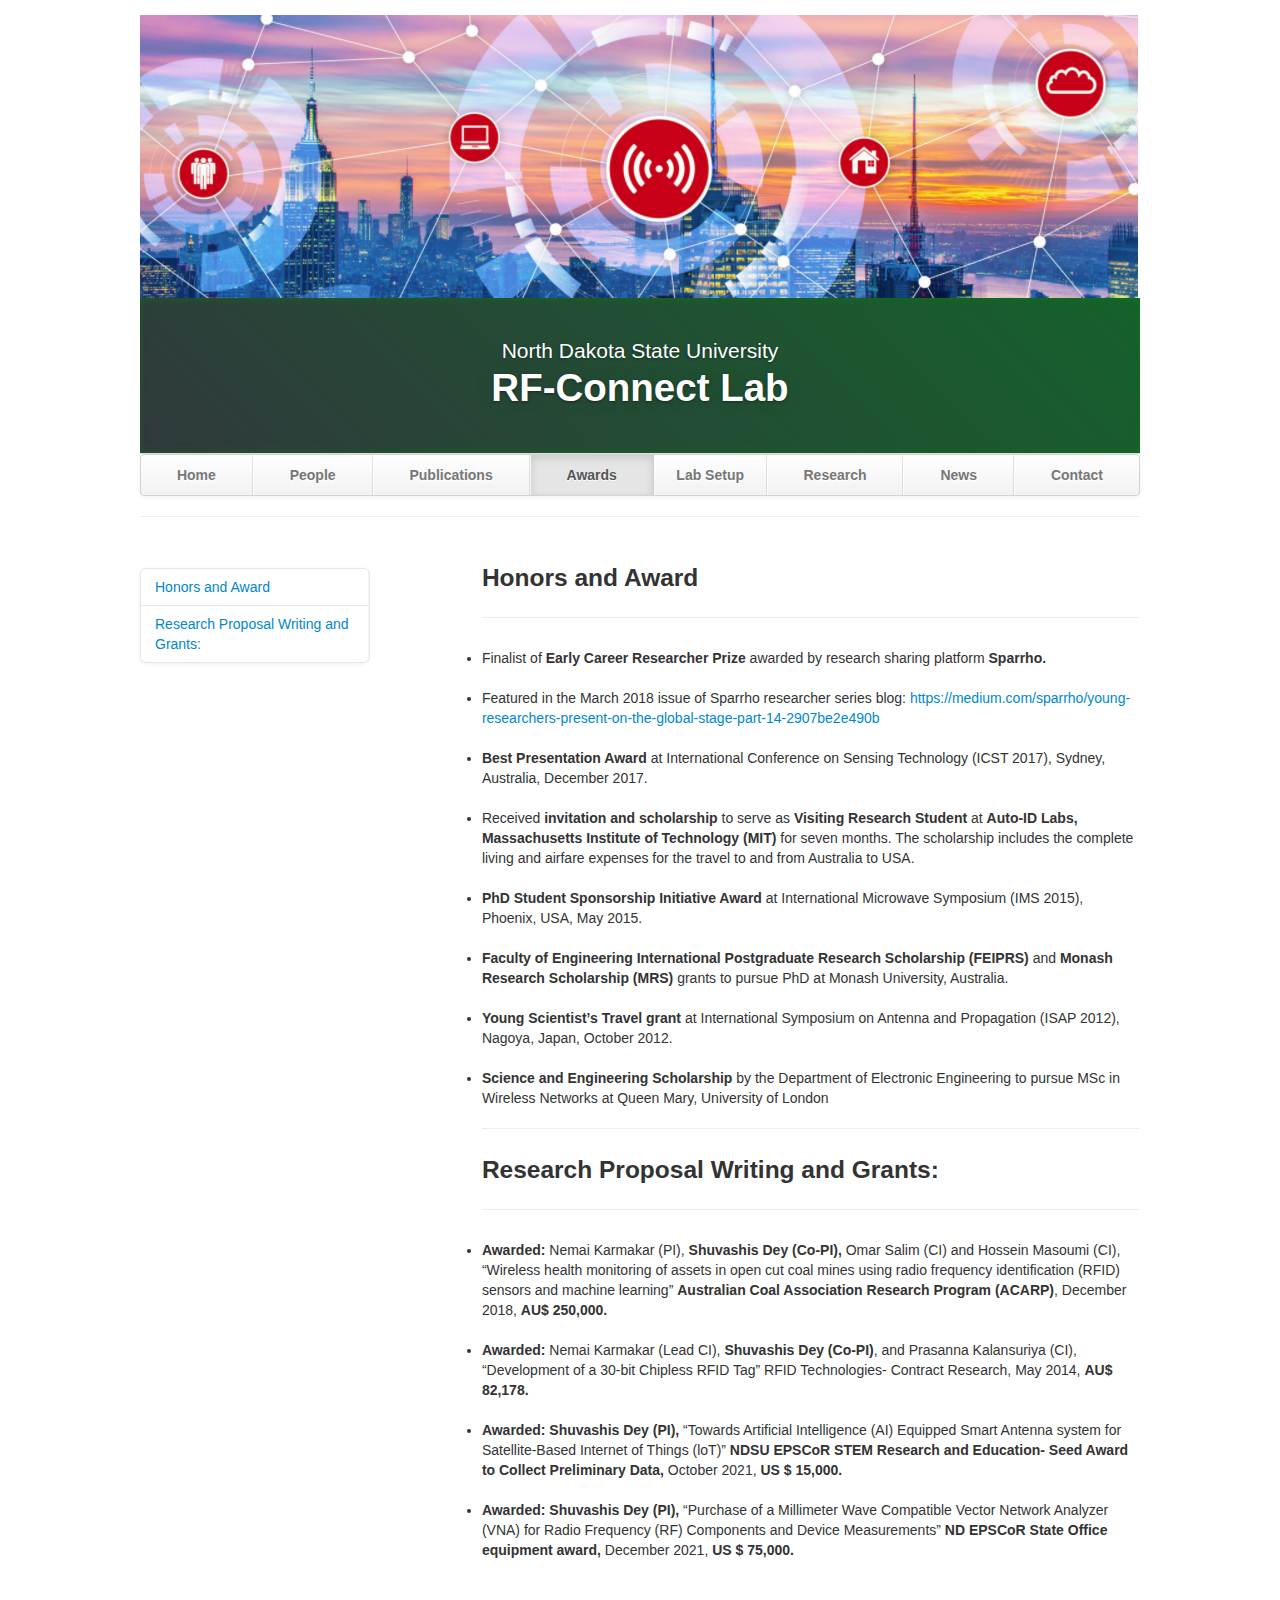
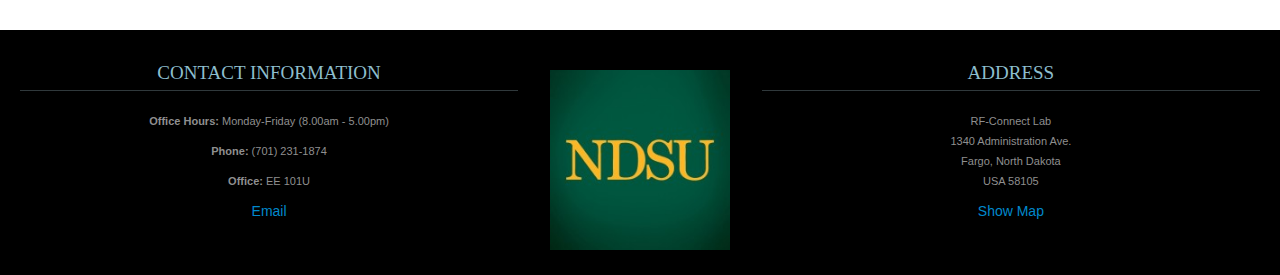
==== awards.html @ 9df84d85 "change style" ====
<!DOCTYPE html>
<html lang="en">
   <head>
      <meta charset="utf-8">
      <title>Publications</title>
      <meta name="viewport" content="width=device-width, initial-scale=1.0">
      <meta name="description" content="Research Lab, Award, North Dakota State University">
      <meta name="author" content="">
      <!-- Le styles -->
      <link href="css/bootstrap.min.css" rel="stylesheet">
      <link href="css/bootstrap-responsive.min.css" rel="stylesheet">
      <link href="css/theme.css" rel="stylesheet">
   </head>
   <body>
      <div class="container">
         <img src="img/iotCropped.png" class="img-fluid" alt="Responsive image">
         <header class="jumbotron subhead" id="overview">
            <p class="lead"> North Dakota State University </p>
            <h1>RF-Connect Lab</h1>
         </header>
         <div class="masthead">
            <div class="navbar">
               <div class="navbar-inner">
                  <div class="container">
                     <ul class="nav">
                        <li><a href="index.html">Home</a></li>
                        <li><a href="people.html">People</a></li>
                        <!-- <li><a href="research.html">Research</a></li> -->
                        <li><a href="publications.html">Publications</a></li>
                        <li class="active"><a href="awards.html">Awards</a></li>
                        <li><a href="equipments.html">Lab Setup</a></li>
                        <!-- <li><a href="gallery.html">Gallery</a></li>
                        <li><a href="news.html">News</a></li>
                        <li><a href="teaching.html">Teaching</a></li>
                        <li><a href="contact.html">Contact</a></li> -->
                        <li><a href="#">Research</a></li>
                        <!-- <li><a href="#">Publications</a></li> -->
                        <!-- <li><a href="#">Gallery</a></li> -->
                        <li><a href="#">News</a></li>
                        <!-- <li><a href="#">Teaching</a></li> -->
                        <li><a href="#">Contact</a></li>
                     </ul>
                  </div>
               </div>
            </div>
         </div>
         <!-- <img src="img/iotCropped.png" class="img-fluid" alt="Responsive image"> -->
         <hr>
         <div class="row-fluid">
            <div class="span3 bs-docs-sidebar" id="navparent">
               <ul class="nav nav-list bs-docs-sidenav" data-spy="affix" data-offset-top="200" data-offset-bottom="260">
                  <li><a href="#published"> Honors and Award</a></li>
                  <li><a href="#inreview"> Research Proposal Writing and Grants:</a></li>
               </ul>
            </div>
            <div class="span8 offset1">
               <section id="published">
                  <div class="page-header">
                     <h3>Honors and Award</h3>
                  </div>

                  <li class="publication">
                     Finalist of <b>Early Career Researcher Prize</b> awarded by research sharing platform <b>Sparrho.</b>
                  </li>

                  <li class="publication">
                     Featured in the March 2018 issue of Sparrho researcher series blog: <a>https://medium.com/sparrho/young-researchers-present-on-the-global-stage-part-14-2907be2e490b</a>
                  </li>
                  <li class="publication">
                     <b>Best Presentation Award</b> at International Conference on Sensing Technology (ICST 2017), Sydney, Australia, December 2017.
                  </li>
                  <li class="publication">
                     Received <b>invitation and scholarship</b> to serve as <b>Visiting Research Student</b> at <b>Auto-ID Labs, Massachusetts Institute of Technology (MIT)</b> for seven months. The scholarship includes the complete living and airfare expenses for the travel to and from Australia to USA.
                  </li>
                  <li class="publication">
                     <b>PhD Student Sponsorship Initiative Award</b> at International Microwave Symposium (IMS 2015), Phoenix, USA, May 2015.
                  </li>
                  <li class="publication">
                     <b>Faculty of Engineering International Postgraduate Research Scholarship (FEIPRS)</b> and <b>Monash Research Scholarship (MRS)</b> grants to pursue PhD at Monash University, Australia.
                  </li>
                  <li class="publication">
                     <b>Young Scientist’s Travel grant</b> at International Symposium on Antenna and Propagation (ISAP 2012), Nagoya, Japan, October 2012.
                  </li>
                  <li class="publication">
                     <b>Science and Engineering Scholarship</b> by the Department of Electronic Engineering to pursue MSc in Wireless Networks at Queen Mary, University of London
                  </li>



               </section>
               <hr>
               <section id="inreview">
                  <div class="page-header">
                     <h3>Research Proposal Writing and Grants:</h3>
                  </div>
                  <li class="publication">
                     <b>Awarded:</b> Nemai Karmakar (PI), <b>Shuvashis Dey (Co-PI),</b> Omar Salim (CI) and Hossein Masoumi (CI), “Wireless health monitoring of assets in open cut coal mines using radio frequency identification (RFID) sensors and machine learning” <b>Australian Coal Association Research Program (ACARP)</b>, December 2018, <b>AU$ 250,000.</b>
                  </li>
                  <li class="publication">
                     <b>Awarded:</b> Nemai Karmakar (Lead CI), <b>Shuvashis Dey (Co-PI)</b>, and Prasanna Kalansuriya (CI), “Development of a 30-bit Chipless RFID Tag” RFID Technologies- Contract Research, May 2014, <b>AU$ 82,178.</b>
                  </li>
                  <li class="publication">
                     <b>Awarded: Shuvashis Dey (PI),</b> “Towards Artificial Intelligence (AI) Equipped Smart Antenna system for Satellite-Based Internet of Things (loT)” <b>NDSU EPSCoR STEM Research and Education- Seed Award to Collect Preliminary Data,</b> October 2021, <b>US $ 15,000.</b>
                  </li>
                  <li class="publication">
                     <b>Awarded: Shuvashis Dey (PI),</b> “Purchase of a Millimeter Wave Compatible Vector Network Analyzer (VNA) for Radio Frequency (RF) Components and Device Measurements” <b>ND EPSCoR State Office equipment award,</b> December 2021, <b>US $ 75,000.</b>
                  </li>
               </section>
            </div>
         </div>
      </div>
      <footer id="footer">
         <div class="container-fluid">
            <div class="row-fluid">
               <div class="span5">
                  <h3>Contact Information</h3>
                  <p><b>Office Hours: </b>Monday-Friday (8.00am - 5.00pm)</p>
                  <p><b>Phone: </b>(701) 231-1874</p>
                  <p><b>Office: </b>EE 101U</p>
                  <a href="mailto:shuvashis.dey@ndsu.edu">Email</a>
               </div>
               <div class="span2">
                  <a href="https://www.ndsu.edu/ece/"><img src = "img/ndsulogo.jfif" alt="research-lab-logo"/></a>
               </div>
               <div class="span5">
                  <h3>Address</h3>
                  <p>RF-Connect Lab<br>
                     1340 Administration Ave.<br>
                     Fargo, North Dakota<br>
                     USA 58105
                  </p>
                  <a href="https://goo.gl/maps/jKjZuaZNr27243os6">Show Map</a>
               </div>
            </div>
         </div>
      </footer>

      <!-- Le javascript
         ================================================== -->
      <!-- Placed at the end of the document so the pages load faster -->
      <script src="js/jquery-1.9.1.min.js"></script>
      <script src="js/bootstrap.min.js"></script>
      <script>
         $(document).ready(function() {
             $(document.body).scrollspy({
                 target: "#navparent"
             });
         });
         
      </script>
   </body>
</html>
---- css/theme.css ----
body {
	padding-top: 15px;
	padding-bottom: 0px;
}


/* Custom container */

.container {
	margin: 0 auto;
	max-width: 1000px;
}

.container>hr {
	margin: 20px 0
}


/* Customize the navbar links to be fill the entire space of the .navbar */

.navbar .navbar-inner {
	padding: 0
}

.navbar .nav {
	margin: 0;
	display: table;
	width: 100%;
}

.navbar .nav li {
	display: table-cell;
	width: 1%;
	float: none;
}

.navbar .nav li a {
	font-weight: bold;
	text-align: center;
	border-left: 1px solid rgba(255, 255, 255, .75);
	border-right: 1px solid rgba(0, 0, 0, .1);
}

.navbar .nav li:first-child a {
	border-left: 0;
	border-radius: 3px 0 0 3px;
}

.navbar .nav li:last-child a {
	border-right: 0;
	border-radius: 0 3px 3px 0;
}

body>.navbar {
	font-size: 13px
}


/* Change the docs' brand */

body>.navbar .brand {
	padding-right: 0;
	padding-left: 0;
	margin-left: 20px;
	float: right;
	font-weight: bold;
	color: #000;
	text-shadow: 0 1px 0 rgba(255, 255, 255, .1), 0 0 30px rgba(255, 255, 255, .125);
	-webkit-transition: all .2s linear;
	-moz-transition: all .2s linear;
	transition: all .2s linear;
}

body>.navbar .brand:hover {
	text-decoration: none;
	text-shadow: 0 1px 0 rgba(255, 255, 255, .1), 0 0 30px rgba(255, 255, 255, .4);
}


/* Sidenav for Docs
         -------------------------------------------------- */

@media screen and (max-width: 768px) {
	.bs-docs-sidenav {
		display: none !important;
	}
}

.bs-docs-sidenav {
	width: 228px;
	margin: 30px 0 0;
	padding: 0;
	background-color: #fff;
	-webkit-border-radius: 6px;
	-moz-border-radius: 6px;
	border-radius: 6px;
	-webkit-box-shadow: 0 1px 4px rgba(0, 0, 0, .065);
	-moz-box-shadow: 0 1px 4px rgba(0, 0, 0, .065);
	box-shadow: 0 1px 4px rgba(0, 0, 0, .065);
}

.bs-docs-sidenav>li>a {
	display: block;
	width: 200px;
	margin: 0 0 -1px;
	padding: 8px 14px;
	border: 1px solid #e5e5e5;
}

.bs-docs-sidenav>li>a.subhead {
	display: block;
	width: 168px;
	margin: 0 0 -1px;
	padding: 8px 30px;
	border: 1px solid #e5e5e5;
	font-size: 12px;
}

.bs-docs-sidenav>li:first-child>a {
	-webkit-border-radius: 6px 6px 0 0;
	-moz-border-radius: 6px 6px 0 0;
	border-radius: 6px 6px 0 0;
}

.bs-docs-sidenav>li:last-child>a {
	-webkit-border-radius: 0 0 6px 6px;
	-moz-border-radius: 0 0 6px 6px;
	border-radius: 0 0 6px 6px;
}

.bs-docs-sidenav>.active>a {
	position: relative;
	z-index: 2;
	padding: 9px 15px;
	border: 0;
	text-shadow: 0 1px 0 rgba(0, 0, 0, .15);
	-webkit-box-shadow: inset 1px 0 0 rgba(0, 0, 0, .1), inset -1px 0 0 rgba(0, 0, 0, .1);
	-moz-box-shadow: inset 1px 0 0 rgba(0, 0, 0, .1), inset -1px 0 0 rgba(0, 0, 0, .1);
	box-shadow: inset 1px 0 0 rgba(0, 0, 0, .1), inset -1px 0 0 rgba(0, 0, 0, .1);
}

.bs-docs-sidenav>li>a:hover {
	background-color: #f5f5f5
}

.bs-docs-sidenav a:hover .icon-chevron-right {
	opacity: .5
}

.bs-docs-sidenav.affix {
	top: 10px
}

.bs-docs-sidenav.affix-bottom {
	position: absolute;
	top: auto;
	bottom: 270px;
}


/* Responsive
         -------------------------------------------------- */

.affix {
	top: 0px
}

#media {
	margin-top: 70px
}

#media .header {
	margin-left: 0;
	margin-bottom: 56px;
	margin-top: 30px;
}

#media .post_row {
	margin-left: 0;
	margin-bottom: 40px;
}

#media .lastpost_row {
	margin-bottom: 0
}

#media .post_row .post {
	background: #fff;
	/*margin-left: 0;;
    margin-right: 20px;*/
	border-radius: 4px;
	box-shadow: 1px 1px 2px 0px #E0E0E0;
	width: 487px;
	height: 616px;
}

#media .post_row .last {
	margin-right: 0
}

#media .post_row .post .img {
	position: relative;
	text-align: center;
}

#media .post_row .post .img .date {
	background: #E8554E;
	position: absolute;
	padding: 2px 5px;
	top: 0;
	left: 11px;
}

#media .post_row .post .img .date p {
	color: #fff;
	font-size: 14px;
	font-weight: bold;
	font-style: italic;
	margin: 0;
}

#media .post_row .post .img img {
	height: 275px;
	width: 410px;
}

#media .post_row .post .text {
	margin: 18px auto 0;
	width: 83%;
}

#media .post_row .post .text h5 {
	margin: 0 0 8px 0;
	font-size: 20px;
	line-height: 23px;
}

#media .post_row .post .text h5 a {
	color: #333
}

#media .post_row .post .text span.date {
	color: #9F9F9F;
	display: block;
	margin-bottom: 12px;
	font-style: italic;
	font-size: 13px;
}

#media .post_row .post .text p {
	margin: 0;
	line-height: 21px;
	font-size: 14px;
}

#media .post_row .post .author_box {
	margin: 12px auto 20px;
	border-top: 1px solid #EDEDED;
	overflow: hidden;
	text-align: left;
	width: 85%;
	padding-top: 12px;
}

#media .post_row .post .author_box h6 {
	margin: 0 0 3px 0;
	font-size: 13px;
	line-height: 15px;
	font-style: italic;
	font-weight: normal;
	color: #B2B2B2;
}

#media .post_row .post .author_box p {
	color: #B2B2B2;
	font-style: italic;
	font-size: 13px;
	line-height: 14px;
	margin: 0;
}

#media .post_row .post .author_box img {
	float: right
}

#media .post_row .post a.plus_wrapper {
	width: 99%;
	text-align: center;
	background: #fff;
	display: none;
	border-radius: 0px 0px 4px 4px;
	padding: 6px 0px 2px;
	margin: 0 auto 1px;
}

#media .post_row .post a.plus_wrapper span {
	color: #1189D9;
	font-size: 30px;
	font-weight: bold;
}

#media .post_row .post:hover a.plus_wrapper {
	display: block
}

#media .post_row .post:hover {
	box-shadow: 0px 1px 5px 1px rgb(216, 216, 216)
}

#media .post_row .post:hover .text h5 a {
	color: #1189D9
}

.map .box_wrapp {
	position: absolute;
	margin: 15px auto;
	box-shadow: 0 0 7px 0 rgba(26, 26, 26, 0.4);
	padding: 30px 0 30px;
	background: white;
	border-radius: 4px;
	margin-top: 25px;
}

.map .box_wrapp .box_cont {
	margin: 30px auto;
	width: 76%;
}

.section-header {
	text-align: center;
	margin-bottom: 35px;
}

.section-header h1,
.title-text {
	font-weight: bold;
	font-size: 30px;
	margin: 12.5px 0;
	font-weight: 100;
	margin-bottom: 25px;
	line-height: 55px;
}

.feature-item:hover {
	box-shadow: 0px 1px 5px 1px rgb(216, 216, 216)
}

.feature-item img {
	margin-left: 15px;
	margin-right: 15px;
	max-width: 90%;
	height: 200px;
}

.feature-item h5 {
	margin-left: 15px;
	margin-right: 15px;
	margin-top: 20px;
	margin-bottom: 20px;
}

.feature-item p {
	margin-left: 15px;
	margin-right: 15px;
}

.feature-heading {
	margin-top: 20px;
	margin-bottom: 20px;
	margin-left: 15px;
	margin-right: 15px;
}

.feature-heading a:hover {
	text-decoration: none;
}

.feature-button {
	font-size: 16px;
	background-image: none;
	box-shadow: none;
	margin-bottom: 10px;
}

.centered {
	text-align: center;
}

.subhead {
	text-align: left;
	border-bottom: 1px solid #ddd;
}

.jumbotron {
	position: relative;
	padding: 45px 0px 35px 0px;
	color: #fff;
	text-align: center;
	text-shadow: 0 1px 3px rgba(0, 0, 0, .4), 0 0 30px rgba(0, 0, 0, .075);
	background: #08490d;
	background: -moz-linear-gradient(45deg, #30393C 0%, #15612c 100%);
	background: -webkit-gradient(linear, left bottom, right top, color-stop(0%, #30393C), color-stop(100%, #15612c));
	background: -webkit-linear-gradient(45deg, #30393C 0%, #15612c 100%);
	background: -o-linear-gradient(45deg, #30393C 0%, #15612c 100%);
	background: -ms-linear-gradient(45deg, #30393C 0%, #15612c 100%);
	background: linear-gradient(45deg, #30393C 0%, #15612c 100%) repeat;
	/* background-image: url("https://i.ibb.co/cFnv7Hr/iot.png"); */
	-webkit-box-shadow: inset 0 3px 7px rgba(0, 0, 0, .2), inset 0 -3px 7px rgba(10, 124, 6, 0.2);
	-moz-box-shadow: inset 0 3px 7px rgba(0, 0, 0, .2), inset 0 -3px 7px rgba(6, 173, 34, 0.2);
	box-shadow: inset 0 3px 7px rgba(11, 151, 7, 0.2), inset 0 -3px 7px rgba(6, 148, 6, 0.2);
}

.jumbotron:after {
	content: '';
	display: block;
	position: absolute;
	top: 0;
	right: 0;
	bottom: 0;
	left: 0;
	opacity: .4;
}

.lead {
	margin-bottom: 0px;
	font-size: 21px;
	font-weight: 200;
	line-height: 15px;
}

img.float-left {
	float: left;
	margin-top: 9px;
	margin-left: 0px;
	margin-right: 30px;
	margin-bottom: 12px;
}

img.float-right {
	float: right;
	margin-top: 9px;
	margin-right: 0px;
	margin-bottom: 12px;
	margin-left: 30px;
}

img.publications-thumb {
	width: 142px;
	height: 188px;
}

.caption {
	margin: 10px;
}

.responsive-video {
	position: relative;
	padding-bottom: 56.25%;
	padding-top: 60px;
	overflow: hidden;
}

.responsive-video iframe,
.responsive-video object,
.responsive-video embed {
	position: absolute;
	top: 0;
	left: 0;
	width: 93.5%;
	height: 93.5%;
}

.video-caption {
	margin: 10px;
}

.accordion {
	margin-bottom: 20px;
	margin-right: 40px;
}

.thumbnail>img.sponsor {
	width: 212px;
	height: 150px;
}

img.carousel-image {
	width: 100%;
}

li.publication {
	margin-bottom: 20px;
}

.page-header h3 a:hover {
	text-decoration: none;
}

iframe.map-frame {
	border: none;
	overflow: hidden;
	margin-top: 10px;
	margin-bottom: 10px;
	margin-left: 0px;
	margin-right: 0px;
	height: 550px;
	width: 100%;
}

ul.sponsors {
	margin-top: 40px;
	margin-bottom: 40px;
}

#footer {
	z-index: 10;
	margin-top: 50px;
	margin-bottom: 0px;
	padding-bottom: 25px;
	border-top-width: 8px;
	border-top-style: solid;
	border-top-color: #2F2F2F;
	background-color: #000000;
	border: 0;
	font-size: 100%;
	font: inherit;
	vertical-align: baseline;
	text-align: center;
}

#footer h3 {
	font-size: 19px;
	text-transform: uppercase;
	font-family: BebasNeueRegular;
	color: #8DBECE;
	border-bottom-width: 1px;
	border-bottom-style: solid;
	border-bottom-color: #30393C;
	line-height: 35px;
	margin-bottom: 20px;
	margin-top: 25px;
	font-weight: normal;
}

#footer a img {
	margin-top: 40px;
}

#footer p,
#footer address {
	color: #8F8F8F;
	font-size: 11px;
}
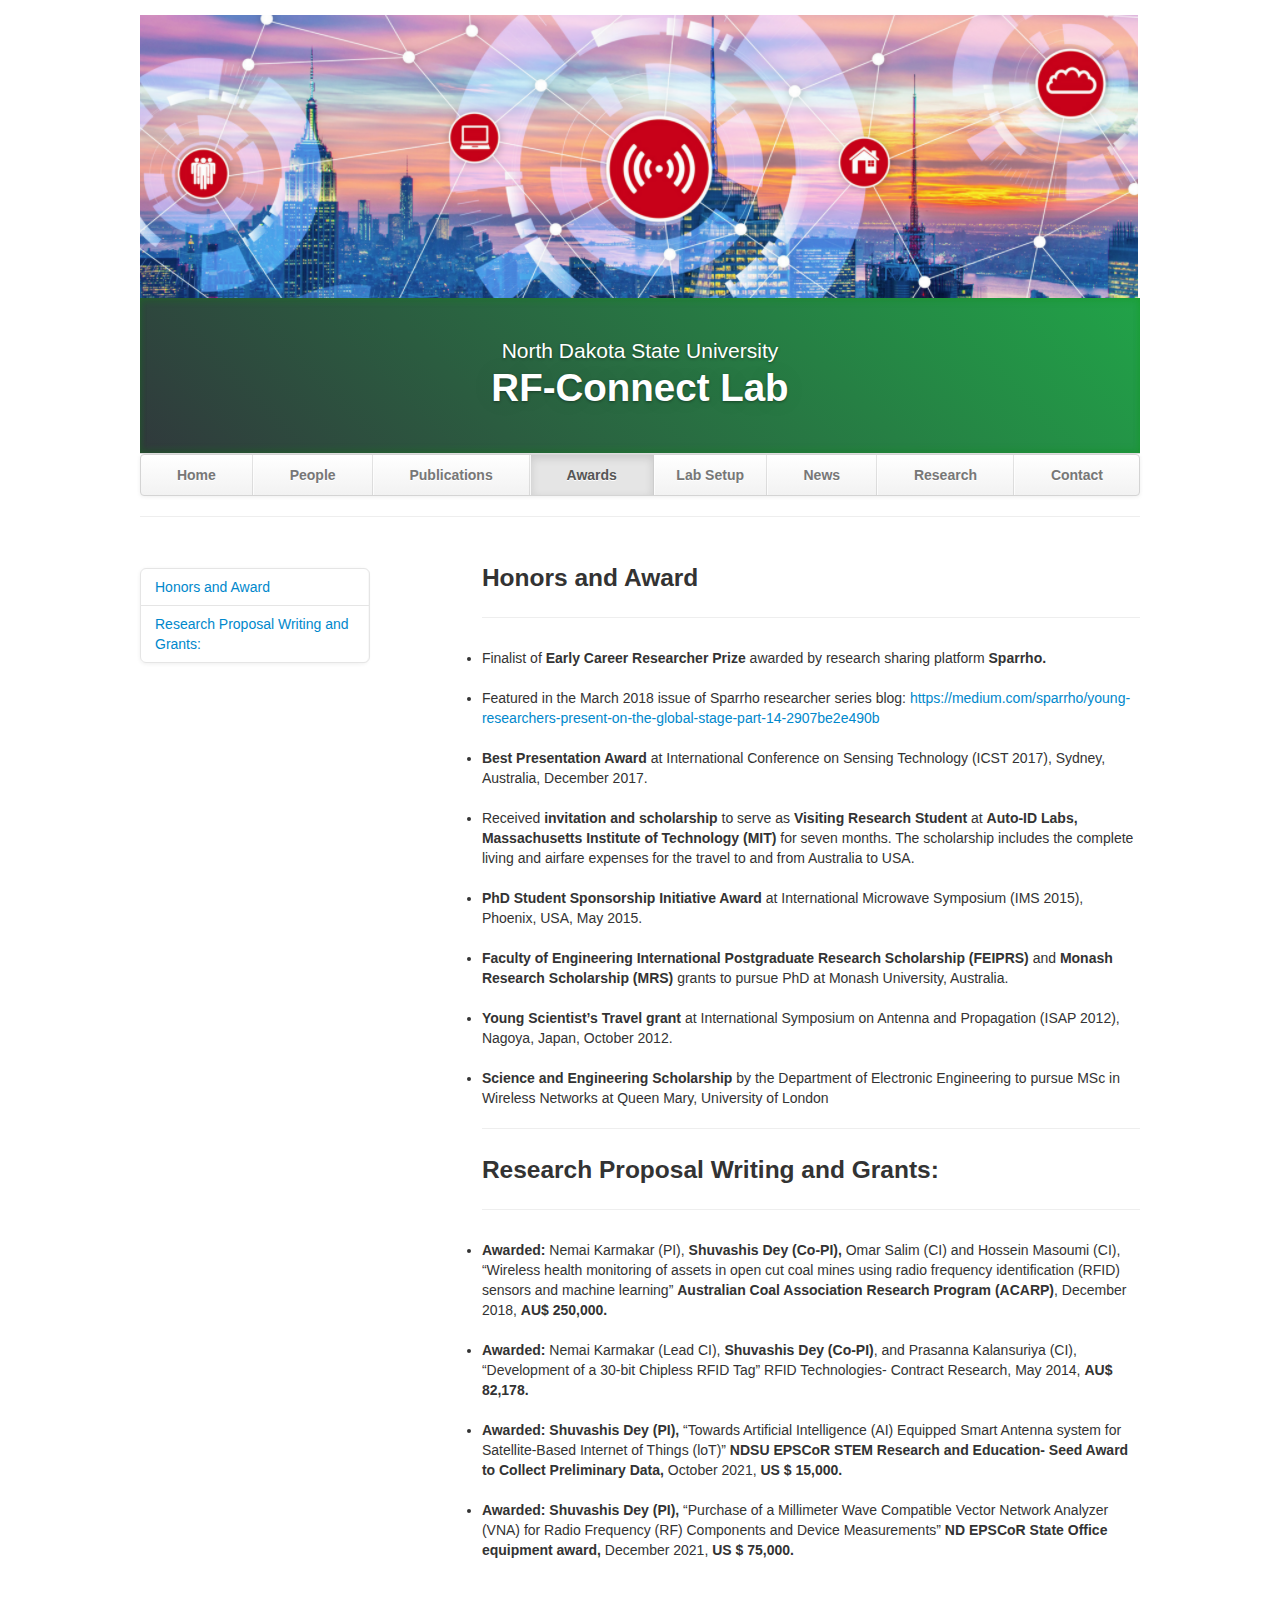
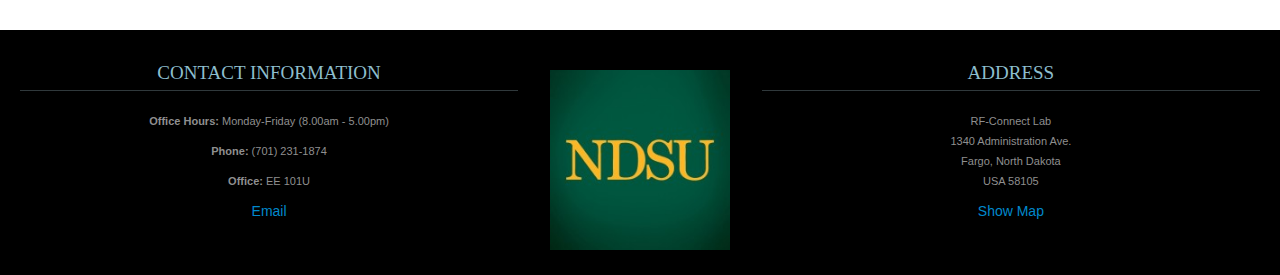
==== commit 0fe67539: "Update" ====
--- a/awards.html
+++ b/awards.html
@@ -33,10 +33,12 @@
                         <li><a href="news.html">News</a></li>
                         <li><a href="teaching.html">Teaching</a></li>
                         <li><a href="contact.html">Contact</a></li> -->
+                        <li><a href="news.html">News</a></li>
+                        <!-- <li><a href="gallery.html">Gallery</a></li>
+                        <li><a href="teaching.html">Teaching</a></li>
+                        <li><a href="contact.html">Contact</a></li> -->
                         <li><a href="#">Research</a></li>
-                        <!-- <li><a href="#">Publications</a></li> -->
                         <!-- <li><a href="#">Gallery</a></li> -->
-                        <li><a href="#">News</a></li>
                         <!-- <li><a href="#">Teaching</a></li> -->
                         <li><a href="#">Contact</a></li>
                      </ul>
--- a/css/theme.css
+++ b/css/theme.css
@@ -398,12 +398,12 @@
 	text-align: center;
 	text-shadow: 0 1px 3px rgba(0, 0, 0, .4), 0 0 30px rgba(0, 0, 0, .075);
 	background: #08490d;
-	background: -moz-linear-gradient(45deg, #30393C 0%, #15612c 100%);
-	background: -webkit-gradient(linear, left bottom, right top, color-stop(0%, #30393C), color-stop(100%, #15612c));
-	background: -webkit-linear-gradient(45deg, #30393C 0%, #15612c 100%);
-	background: -o-linear-gradient(45deg, #30393C 0%, #15612c 100%);
-	background: -ms-linear-gradient(45deg, #30393C 0%, #15612c 100%);
-	background: linear-gradient(45deg, #30393C 0%, #15612c 100%) repeat;
+	background: -moz-linear-gradient(45deg, #30393C 0%, #21a348 100%);
+	background: -webkit-gradient(linear, left bottom, right top, color-stop(0%, #30393C), color-stop(100%, #21a348));
+	background: -webkit-linear-gradient(45deg, #30393C 0%, #21a348 100%);
+	background: -o-linear-gradient(45deg, #30393C 0%, #21a348 100%);
+	background: -ms-linear-gradient(45deg, #30393C 0%, #21a348 100%);
+	background: linear-gradient(45deg, #30393C 0%, #21a348 100%) repeat;
 	/* background-image: url("https://i.ibb.co/cFnv7Hr/iot.png"); */
 	-webkit-box-shadow: inset 0 3px 7px rgba(0, 0, 0, .2), inset 0 -3px 7px rgba(10, 124, 6, 0.2);
 	-moz-box-shadow: inset 0 3px 7px rgba(0, 0, 0, .2), inset 0 -3px 7px rgba(6, 173, 34, 0.2);
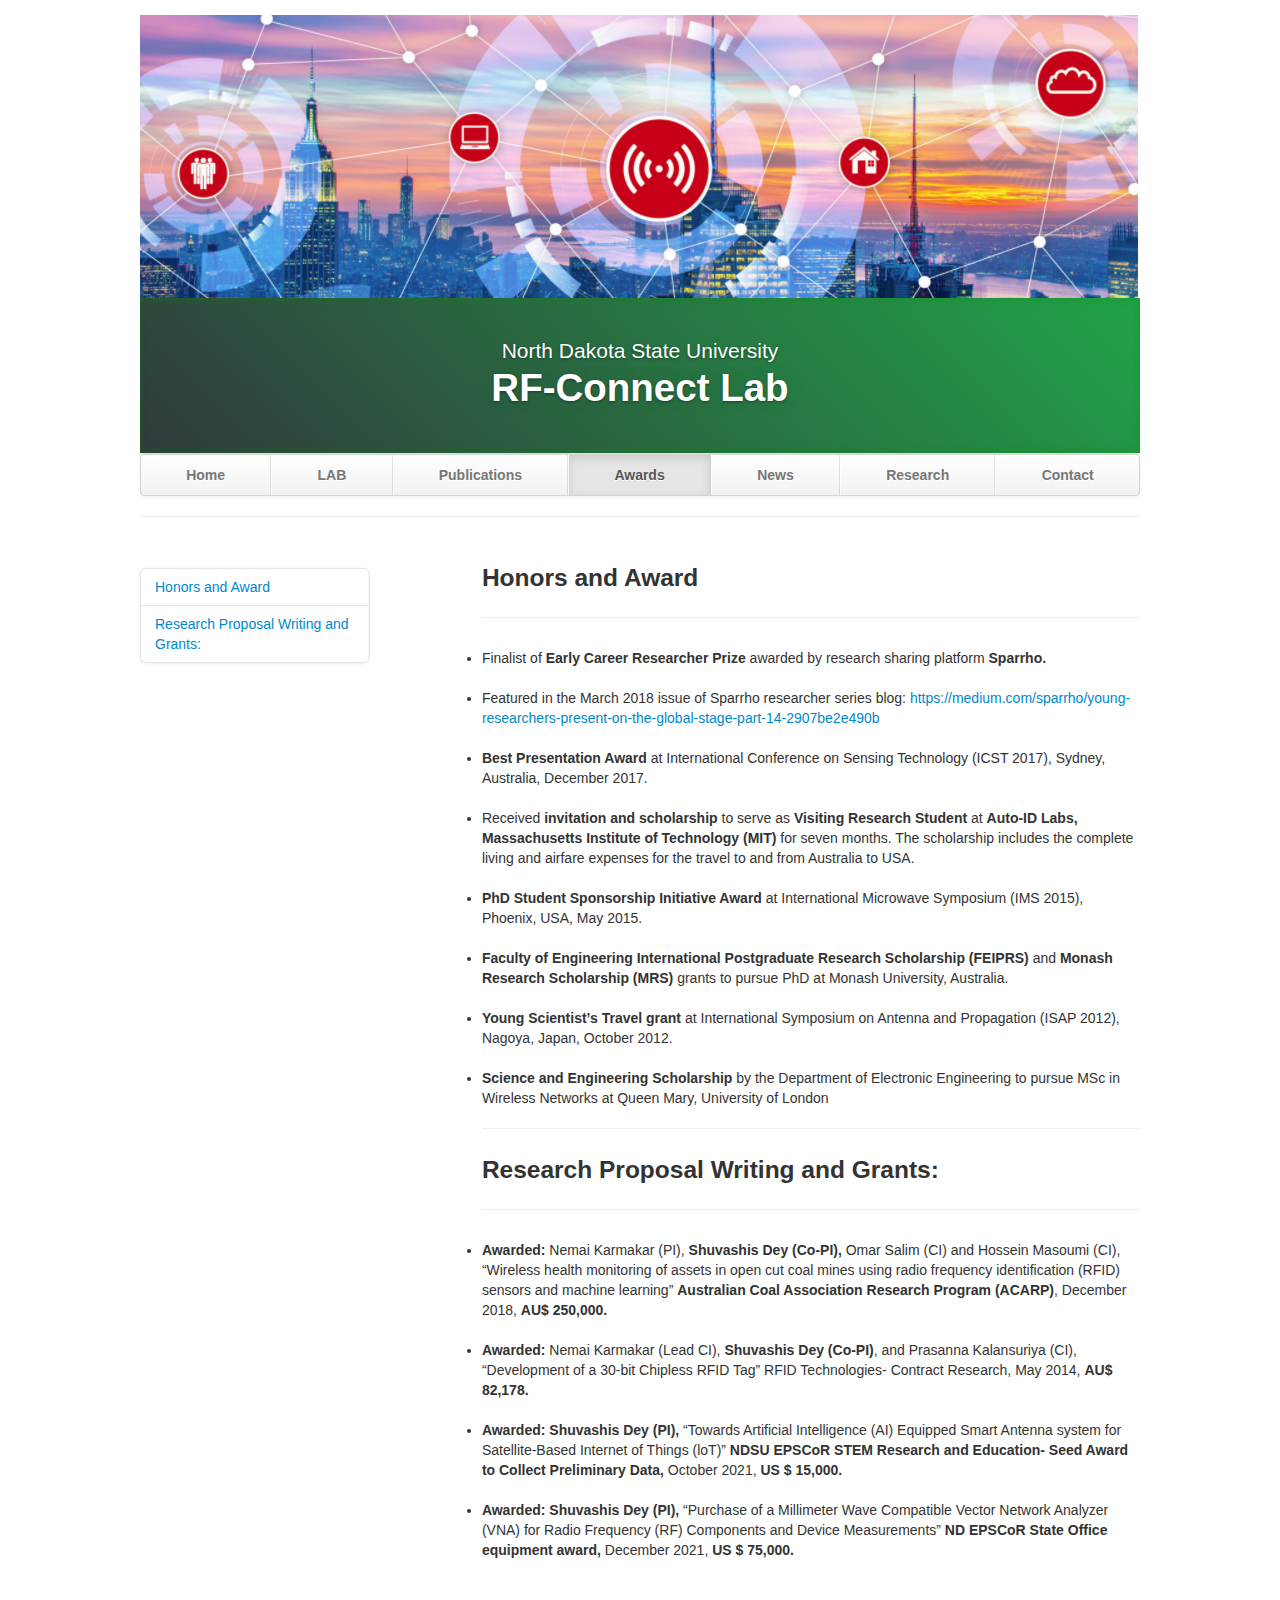
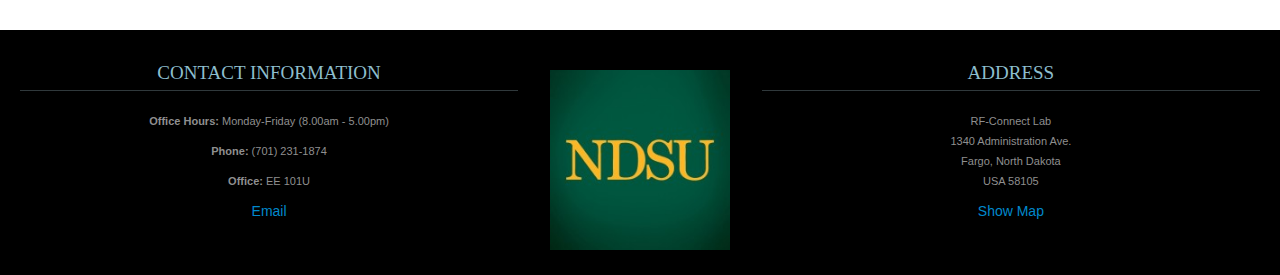
==== commit 1a5de9b5: "update navbar" ====
--- a/awards.html
+++ b/awards.html
@@ -10,6 +10,7 @@
       <link href="css/bootstrap.min.css" rel="stylesheet">
       <link href="css/bootstrap-responsive.min.css" rel="stylesheet">
       <link href="css/theme.css" rel="stylesheet">
+      <script src="https://cdn.jsdelivr.net/npm/bootstrap@5.0.0-beta2/dist/js/bootstrap.bundle.min.js"crossorigin="anonymous"></script>
    </head>
    <body>
       <div class="container">
@@ -24,11 +25,18 @@
                   <div class="container">
                      <ul class="nav">
                         <li><a href="index.html">Home</a></li>
-                        <li><a href="people.html">People</a></li>
+                        <li class="nav-item dropdown" id="myDropdown">
+                           <a class="nav-link dropdown-toggle" data-bs-toggle="dropdown" href="people.html">LAB</a>
+                           <ul class="dropdown-menu">
+                              <li> <a class="dropdown-item" href="people.html"> People </a></li><br>
+                              <li> <a class="dropdown-item" href="join.html"> Join Our Lab </a></li><br>
+                              <li> <a class="dropdown-item" href="equipments.html"> Lab Setup </a></li>                     
+                           </ul>
+                        </li>
                         <!-- <li><a href="research.html">Research</a></li> -->
                         <li><a href="publications.html">Publications</a></li>
                         <li class="active"><a href="awards.html">Awards</a></li>
-                        <li><a href="equipments.html">Lab Setup</a></li>
+                        <!-- <li><a href="equipments.html">Lab Setup</a></li> -->
                         <!-- <li><a href="gallery.html">Gallery</a></li>
                         <li><a href="news.html">News</a></li>
                         <li><a href="teaching.html">Teaching</a></li>
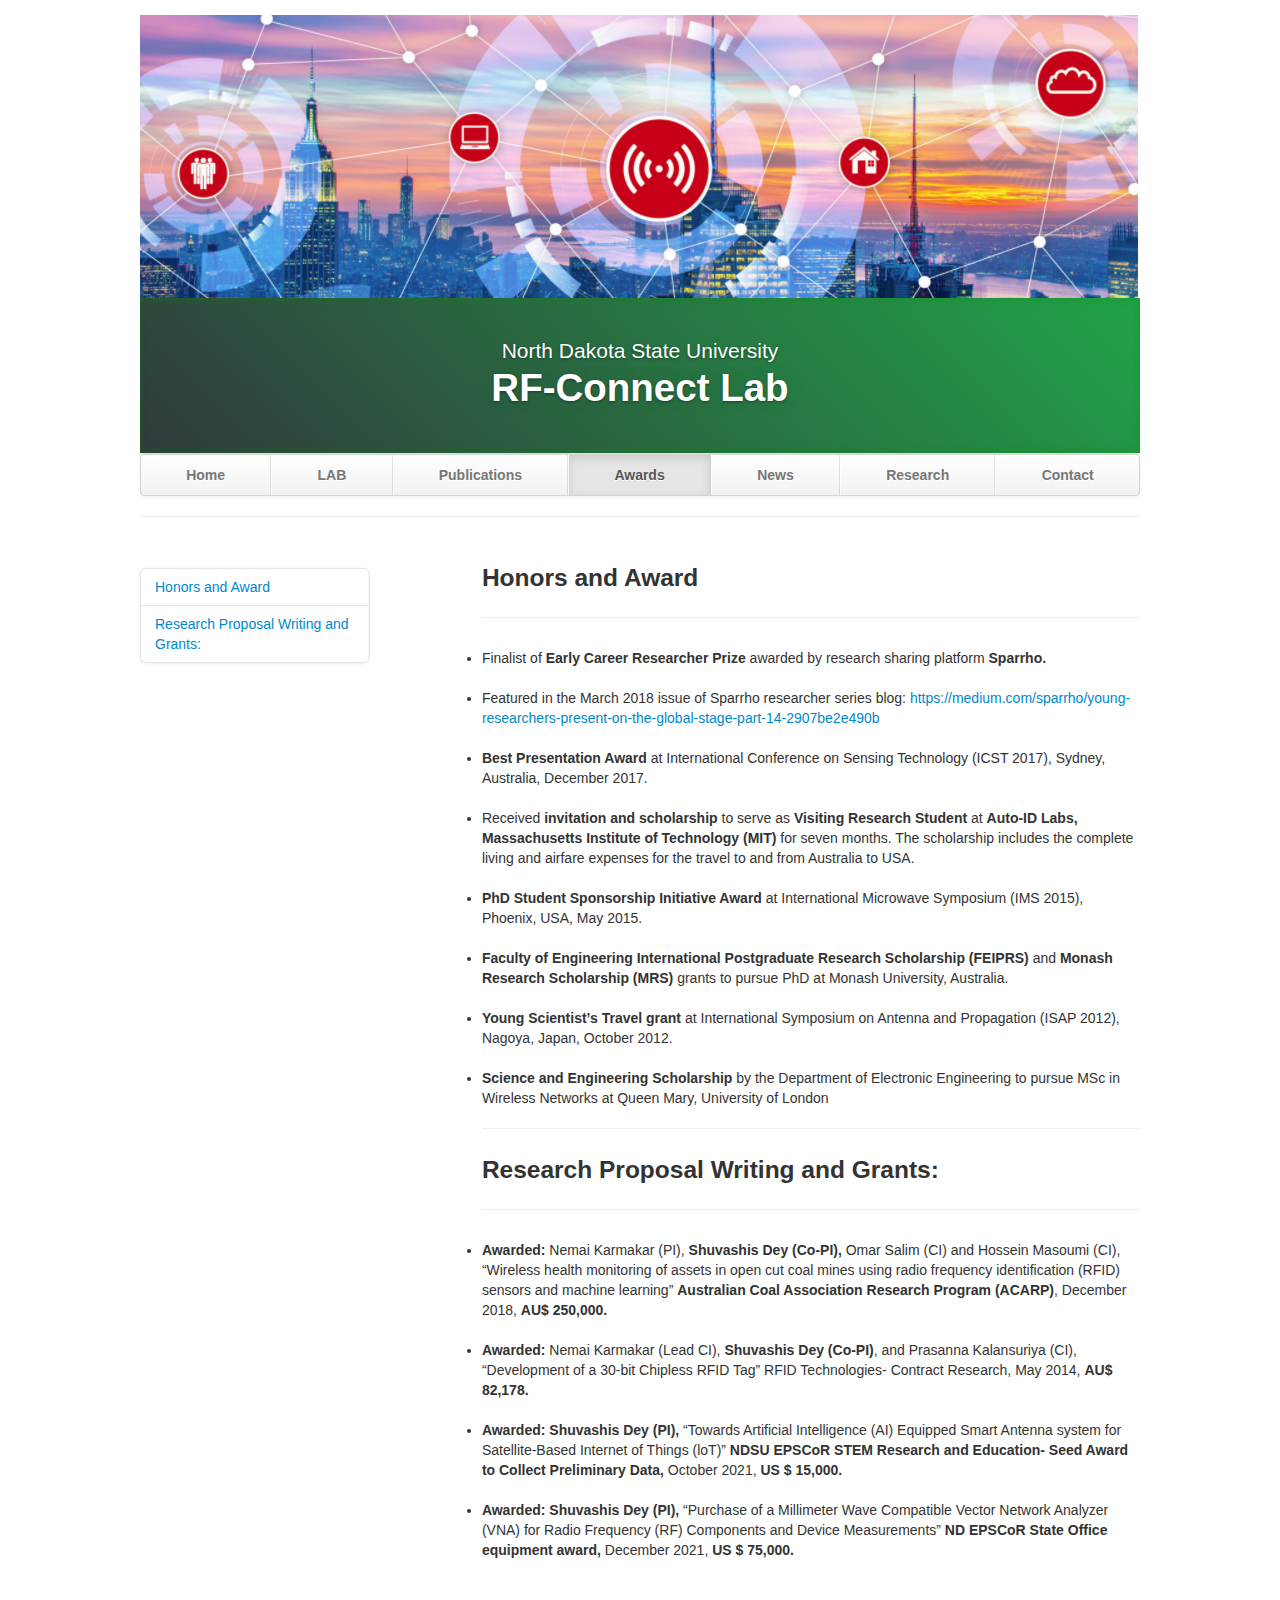
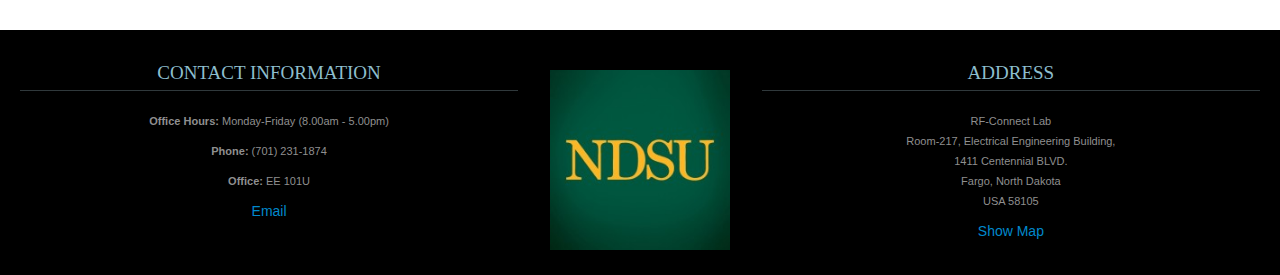
==== commit c115c5fa: "Research Page template added" ====
--- a/awards.html
+++ b/awards.html
@@ -45,7 +45,7 @@
                         <!-- <li><a href="gallery.html">Gallery</a></li>
                         <li><a href="teaching.html">Teaching</a></li>
                         <li><a href="contact.html">Contact</a></li> -->
-                        <li><a href="#">Research</a></li>
+                        <li><a href="research.html">Research</a></li>
                         <!-- <li><a href="#">Gallery</a></li> -->
                         <!-- <li><a href="#">Teaching</a></li> -->
                         <li><a href="#">Contact</a></li>
@@ -135,7 +135,8 @@
                <div class="span5">
                   <h3>Address</h3>
                   <p>RF-Connect Lab<br>
-                     1340 Administration Ave.<br>
+                     Room-217, Electrical Engineering Building,<br>
+                     1411 Centennial BLVD.<br>
                      Fargo, North Dakota<br>
                      USA 58105
                   </p>
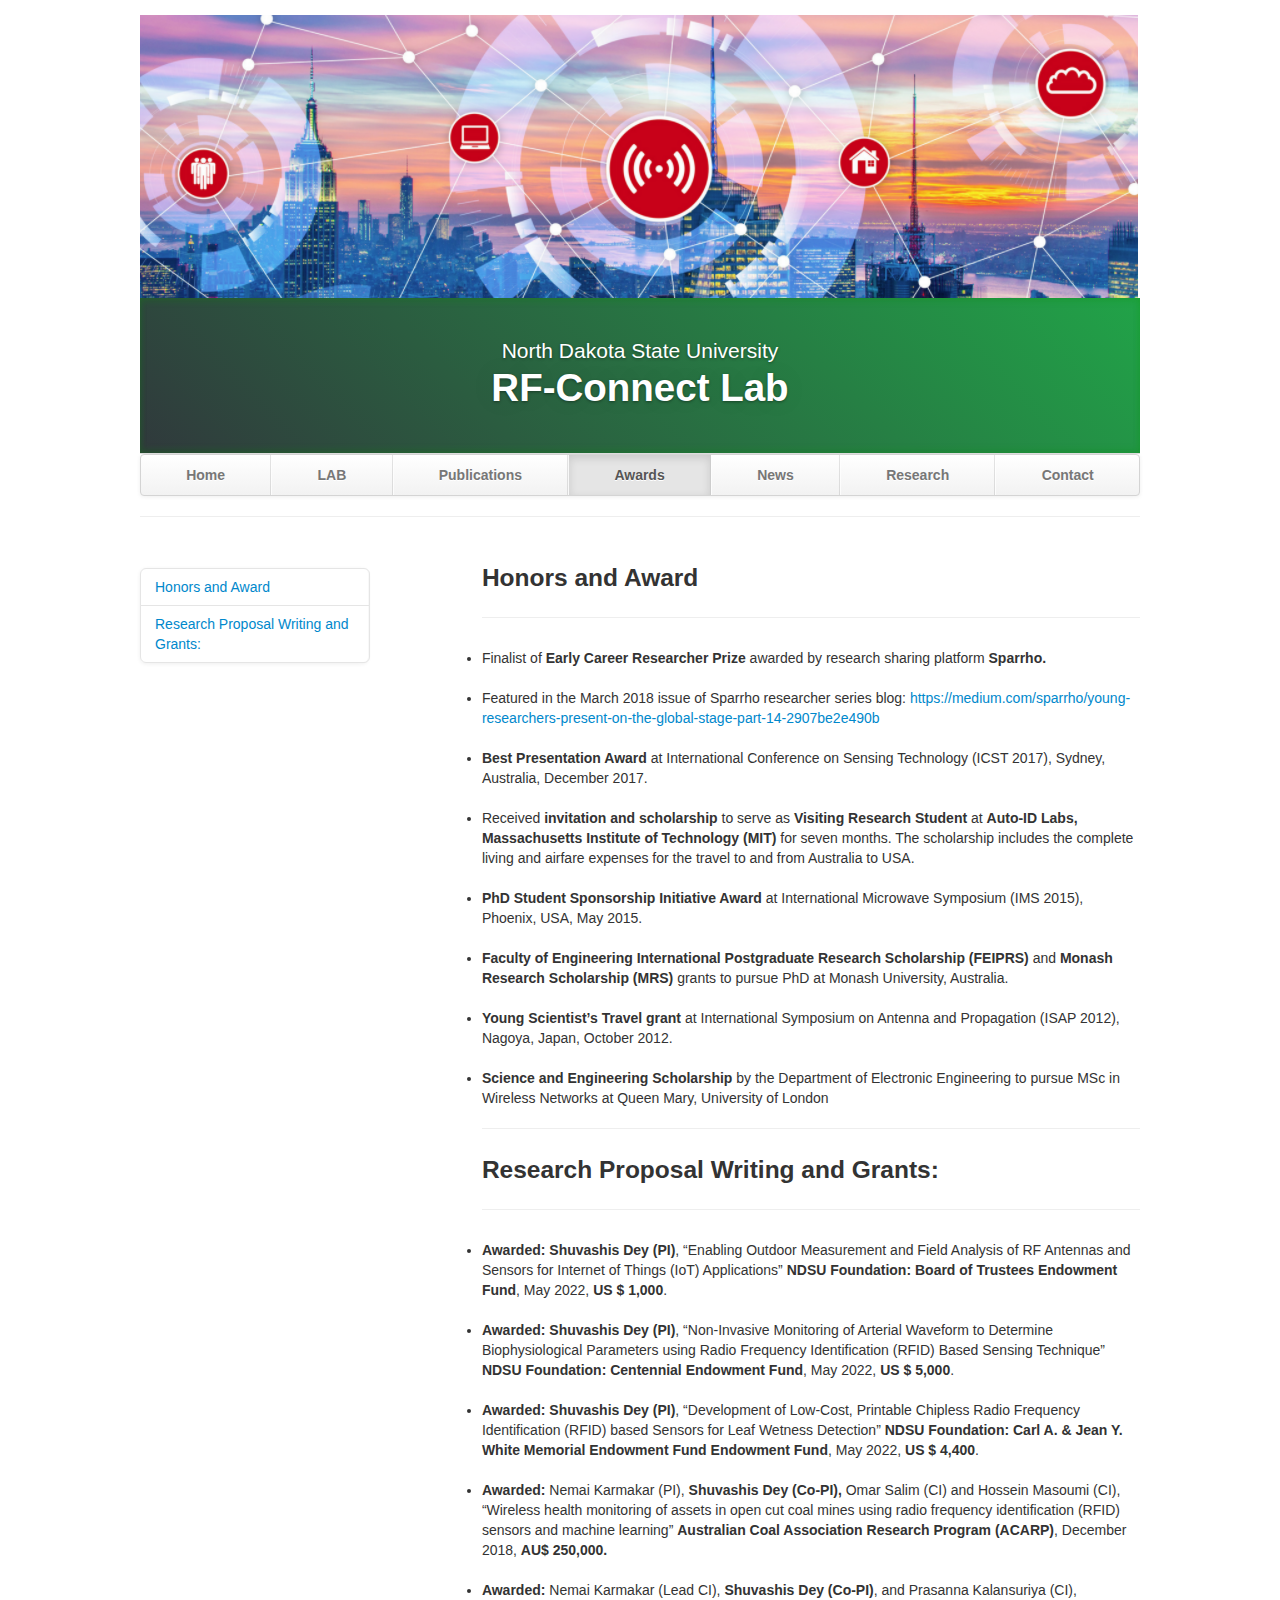
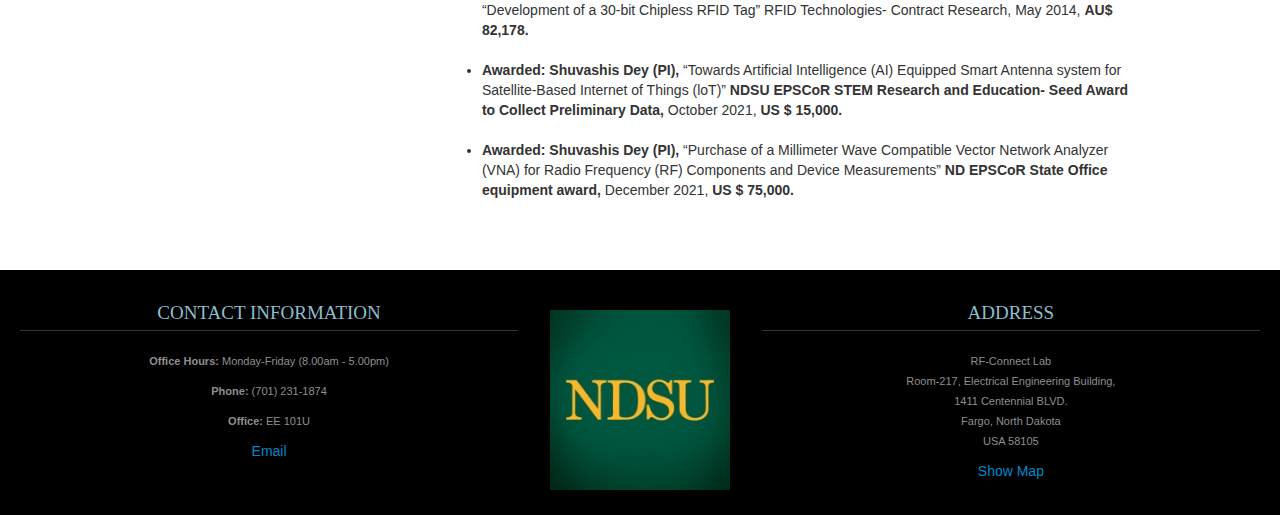
==== commit 91dc40b7: "Awards Section updated" ====
--- a/awards.html
+++ b/awards.html
@@ -2,7 +2,7 @@
 <html lang="en">
    <head>
       <meta charset="utf-8">
-      <title>Publications</title>
+      <title>Awards</title>
       <meta name="viewport" content="width=device-width, initial-scale=1.0">
       <meta name="description" content="Research Lab, Award, North Dakota State University">
       <meta name="author" content="">
@@ -104,6 +104,15 @@
                      <h3>Research Proposal Writing and Grants:</h3>
                   </div>
                   <li class="publication">
+                     <b>Awarded: Shuvashis Dey (PI)</b>, “Enabling Outdoor Measurement and Field Analysis of RF Antennas and Sensors for Internet of Things (IoT) Applications” <b>NDSU Foundation: Board of Trustees Endowment Fund</b>, May 2022, <b>US $ 1,000</b>.    
+                  </li>
+                  <li class="publication">
+                     <b>Awarded: Shuvashis Dey (PI)</b>, “Non-Invasive Monitoring of Arterial Waveform to Determine Biophysiological Parameters using Radio Frequency Identification (RFID) Based Sensing Technique” <b>NDSU Foundation: Centennial Endowment Fund</b>, May 2022, <b>US $ 5,000</b>.    
+                  </li>
+                  <li class="publication">
+                     <b>Awarded: Shuvashis Dey (PI)</b>, “Development of Low-Cost, Printable Chipless Radio Frequency Identification (RFID) based Sensors for Leaf Wetness Detection” <b>NDSU Foundation: Carl A. & Jean Y. White Memorial Endowment Fund Endowment Fund</b>, May 2022, <b>US $ 4,400</b>.    
+                  </li>
+                  <li class="publication">
                      <b>Awarded:</b> Nemai Karmakar (PI), <b>Shuvashis Dey (Co-PI),</b> Omar Salim (CI) and Hossein Masoumi (CI), “Wireless health monitoring of assets in open cut coal mines using radio frequency identification (RFID) sensors and machine learning” <b>Australian Coal Association Research Program (ACARP)</b>, December 2018, <b>AU$ 250,000.</b>
                   </li>
                   <li class="publication">
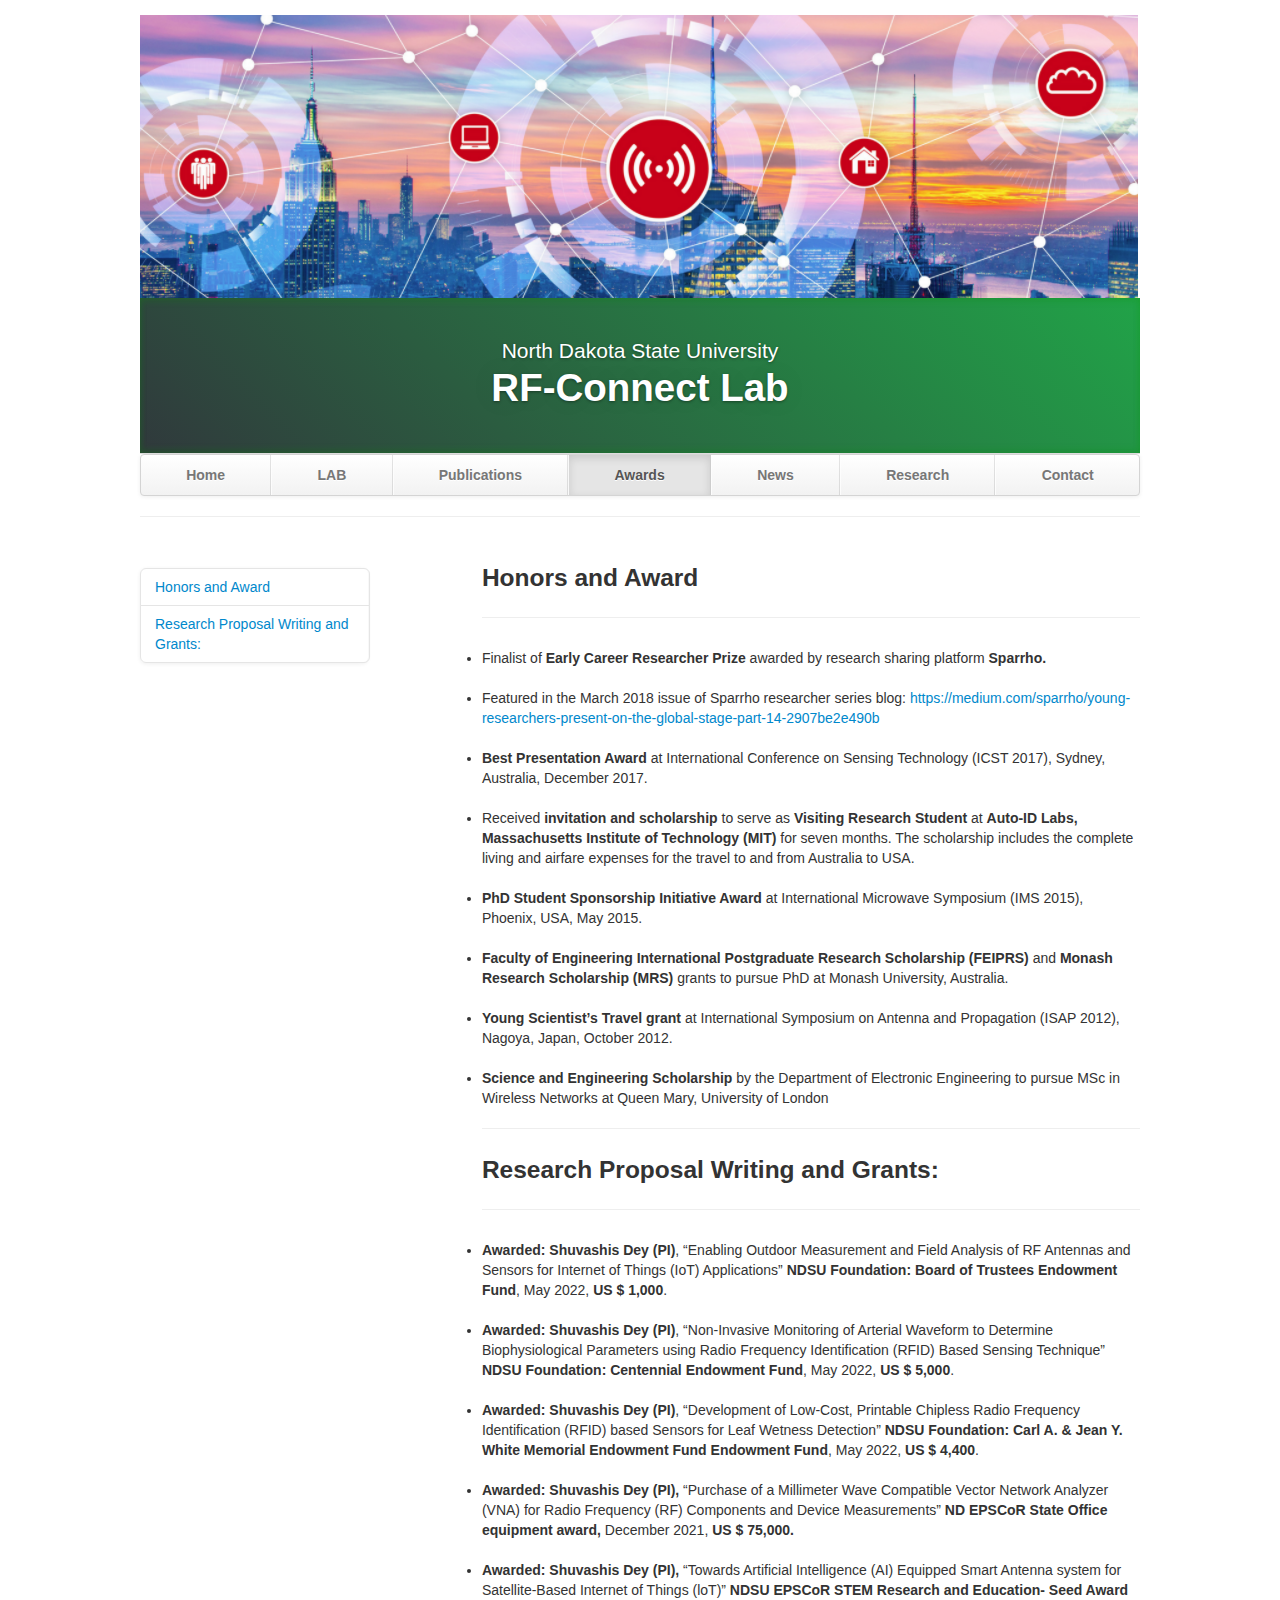
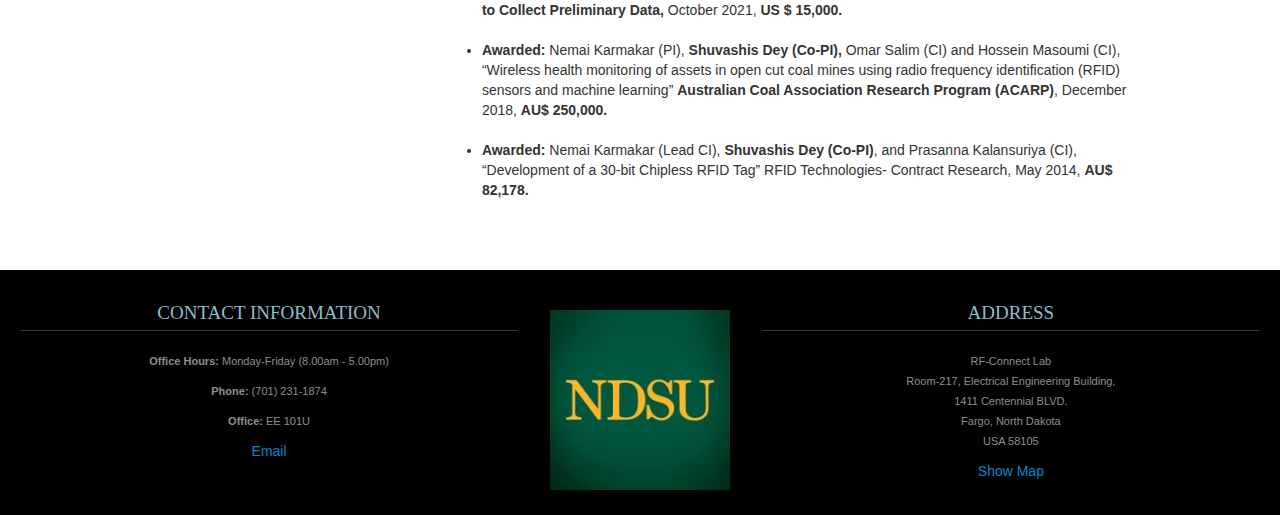
==== commit 339f32f6: "Update" ====
--- a/awards.html
+++ b/awards.html
@@ -33,22 +33,11 @@
                               <li> <a class="dropdown-item" href="equipments.html"> Lab Setup </a></li>                     
                            </ul>
                         </li>
-                        <!-- <li><a href="research.html">Research</a></li> -->
                         <li><a href="publications.html">Publications</a></li>
                         <li class="active"><a href="awards.html">Awards</a></li>
-                        <!-- <li><a href="equipments.html">Lab Setup</a></li> -->
-                        <!-- <li><a href="gallery.html">Gallery</a></li>
                         <li><a href="news.html">News</a></li>
-                        <li><a href="teaching.html">Teaching</a></li>
-                        <li><a href="contact.html">Contact</a></li> -->
-                        <li><a href="news.html">News</a></li>
-                        <!-- <li><a href="gallery.html">Gallery</a></li>
-                        <li><a href="teaching.html">Teaching</a></li>
-                        <li><a href="contact.html">Contact</a></li> -->
                         <li><a href="research.html">Research</a></li>
-                        <!-- <li><a href="#">Gallery</a></li> -->
-                        <!-- <li><a href="#">Teaching</a></li> -->
-                        <li><a href="#">Contact</a></li>
+                        <li><a href="contact.html">Contact</a></li>
                      </ul>
                   </div>
                </div>
@@ -113,16 +102,16 @@
                      <b>Awarded: Shuvashis Dey (PI)</b>, “Development of Low-Cost, Printable Chipless Radio Frequency Identification (RFID) based Sensors for Leaf Wetness Detection” <b>NDSU Foundation: Carl A. & Jean Y. White Memorial Endowment Fund Endowment Fund</b>, May 2022, <b>US $ 4,400</b>.    
                   </li>
                   <li class="publication">
-                     <b>Awarded:</b> Nemai Karmakar (PI), <b>Shuvashis Dey (Co-PI),</b> Omar Salim (CI) and Hossein Masoumi (CI), “Wireless health monitoring of assets in open cut coal mines using radio frequency identification (RFID) sensors and machine learning” <b>Australian Coal Association Research Program (ACARP)</b>, December 2018, <b>AU$ 250,000.</b>
-                  </li>
-                  <li class="publication">
-                     <b>Awarded:</b> Nemai Karmakar (Lead CI), <b>Shuvashis Dey (Co-PI)</b>, and Prasanna Kalansuriya (CI), “Development of a 30-bit Chipless RFID Tag” RFID Technologies- Contract Research, May 2014, <b>AU$ 82,178.</b>
+                     <b>Awarded: Shuvashis Dey (PI),</b> “Purchase of a Millimeter Wave Compatible Vector Network Analyzer (VNA) for Radio Frequency (RF) Components and Device Measurements” <b>ND EPSCoR State Office equipment award,</b> December 2021, <b>US $ 75,000.</b>
                   </li>
                   <li class="publication">
                      <b>Awarded: Shuvashis Dey (PI),</b> “Towards Artificial Intelligence (AI) Equipped Smart Antenna system for Satellite-Based Internet of Things (loT)” <b>NDSU EPSCoR STEM Research and Education- Seed Award to Collect Preliminary Data,</b> October 2021, <b>US $ 15,000.</b>
                   </li>
                   <li class="publication">
-                     <b>Awarded: Shuvashis Dey (PI),</b> “Purchase of a Millimeter Wave Compatible Vector Network Analyzer (VNA) for Radio Frequency (RF) Components and Device Measurements” <b>ND EPSCoR State Office equipment award,</b> December 2021, <b>US $ 75,000.</b>
+                     <b>Awarded:</b> Nemai Karmakar (PI), <b>Shuvashis Dey (Co-PI),</b> Omar Salim (CI) and Hossein Masoumi (CI), “Wireless health monitoring of assets in open cut coal mines using radio frequency identification (RFID) sensors and machine learning” <b>Australian Coal Association Research Program (ACARP)</b>, December 2018, <b>AU$ 250,000.</b>
+                  </li>
+                  <li class="publication">
+                     <b>Awarded:</b> Nemai Karmakar (Lead CI), <b>Shuvashis Dey (Co-PI)</b>, and Prasanna Kalansuriya (CI), “Development of a 30-bit Chipless RFID Tag” RFID Technologies- Contract Research, May 2014, <b>AU$ 82,178.</b>
                   </li>
                </section>
             </div>
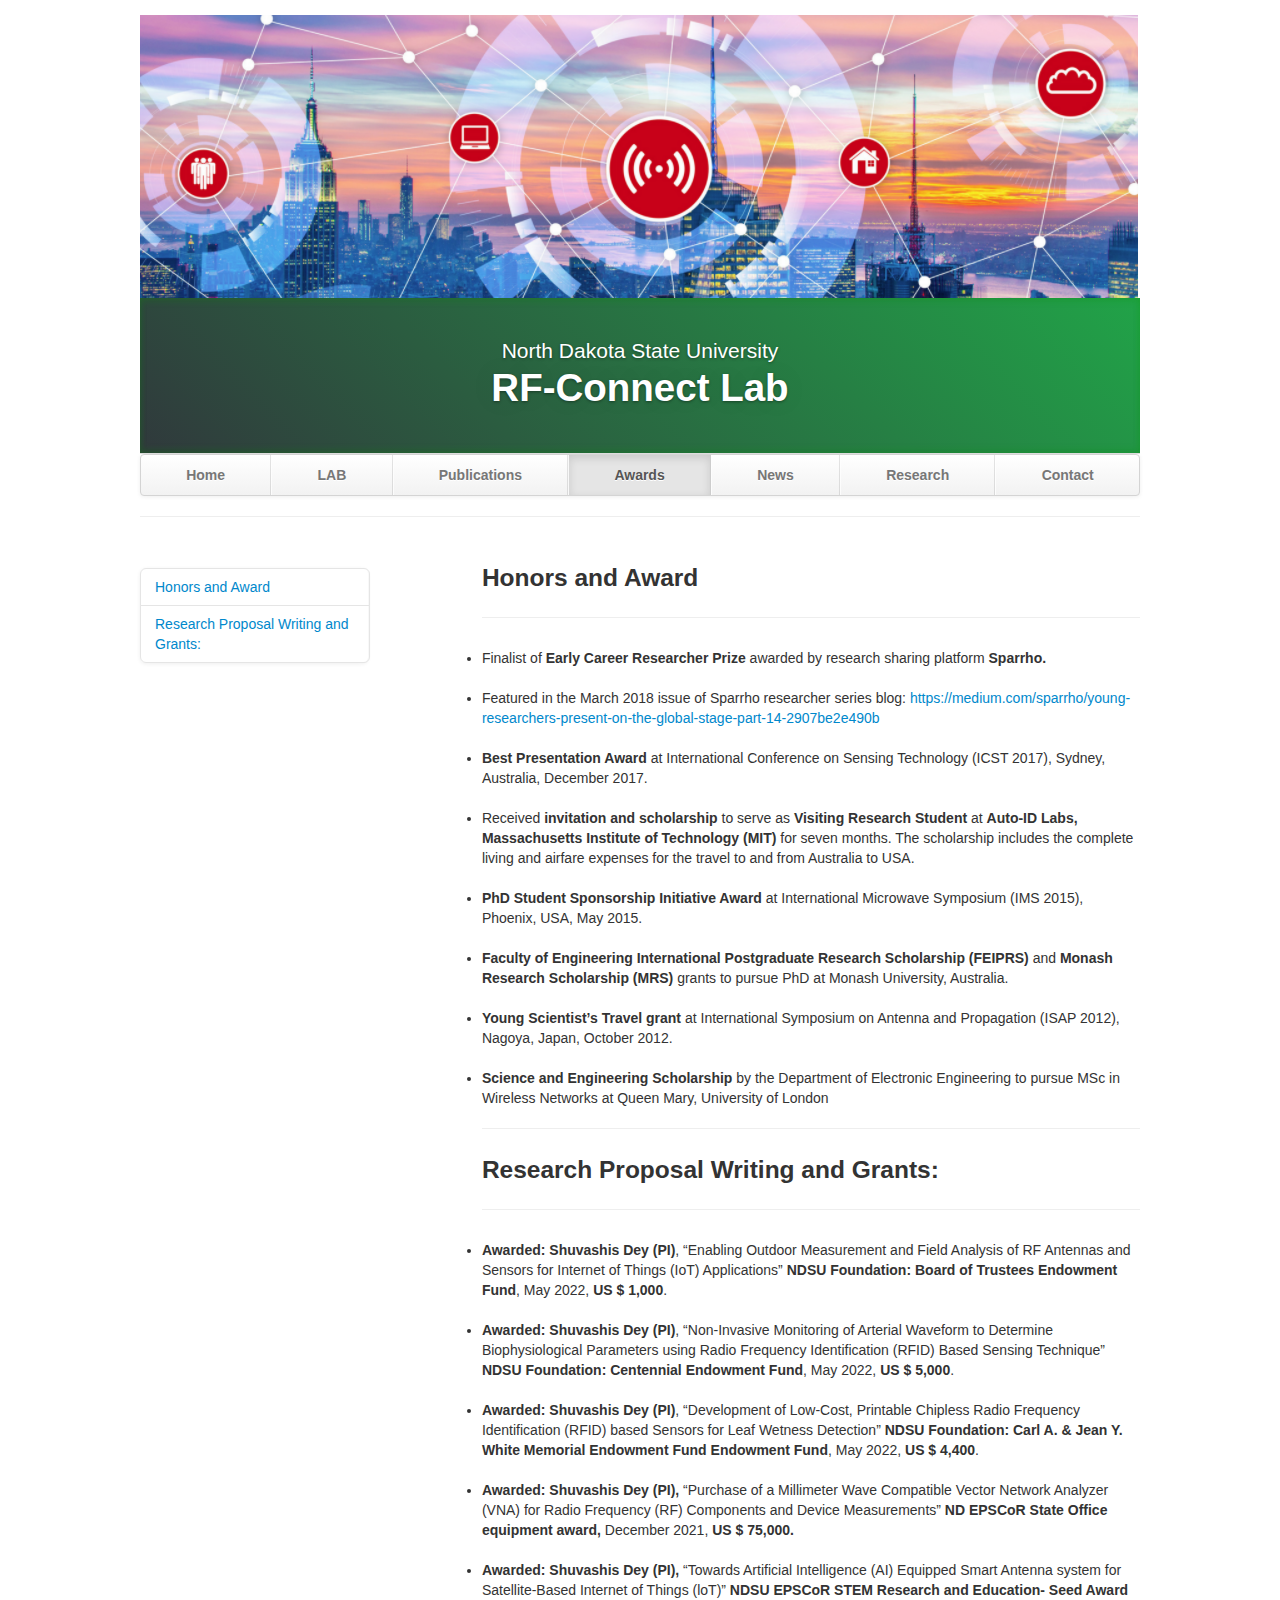
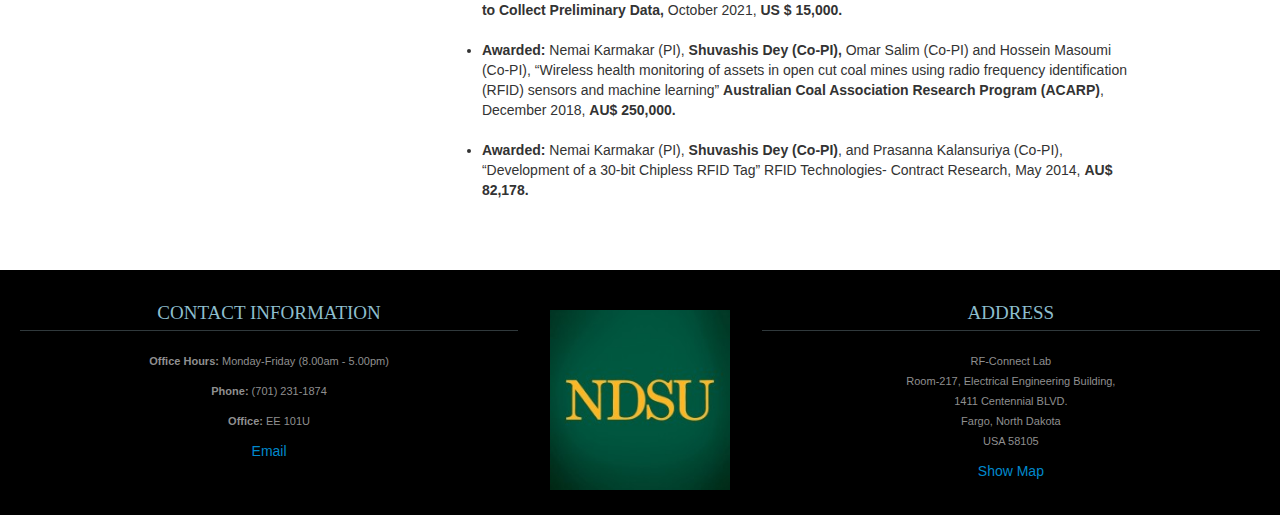
==== commit e9ed3acd: "UPDATE" ====
--- a/awards.html
+++ b/awards.html
@@ -108,10 +108,10 @@
                      <b>Awarded: Shuvashis Dey (PI),</b> “Towards Artificial Intelligence (AI) Equipped Smart Antenna system for Satellite-Based Internet of Things (loT)” <b>NDSU EPSCoR STEM Research and Education- Seed Award to Collect Preliminary Data,</b> October 2021, <b>US $ 15,000.</b>
                   </li>
                   <li class="publication">
-                     <b>Awarded:</b> Nemai Karmakar (PI), <b>Shuvashis Dey (Co-PI),</b> Omar Salim (CI) and Hossein Masoumi (CI), “Wireless health monitoring of assets in open cut coal mines using radio frequency identification (RFID) sensors and machine learning” <b>Australian Coal Association Research Program (ACARP)</b>, December 2018, <b>AU$ 250,000.</b>
+                     <b>Awarded:</b> Nemai Karmakar (PI), <b>Shuvashis Dey (Co-PI),</b> Omar Salim (Co-PI) and Hossein Masoumi (Co-PI), “Wireless health monitoring of assets in open cut coal mines using radio frequency identification (RFID) sensors and machine learning” <b>Australian Coal Association Research Program (ACARP)</b>, December 2018, <b>AU$ 250,000.</b>
                   </li>
                   <li class="publication">
-                     <b>Awarded:</b> Nemai Karmakar (Lead CI), <b>Shuvashis Dey (Co-PI)</b>, and Prasanna Kalansuriya (CI), “Development of a 30-bit Chipless RFID Tag” RFID Technologies- Contract Research, May 2014, <b>AU$ 82,178.</b>
+                     <b>Awarded:</b> Nemai Karmakar (PI), <b>Shuvashis Dey (Co-PI)</b>, and Prasanna Kalansuriya (Co-PI), “Development of a 30-bit Chipless RFID Tag” RFID Technologies- Contract Research, May 2014, <b>AU$ 82,178.</b>
                   </li>
                </section>
             </div>
